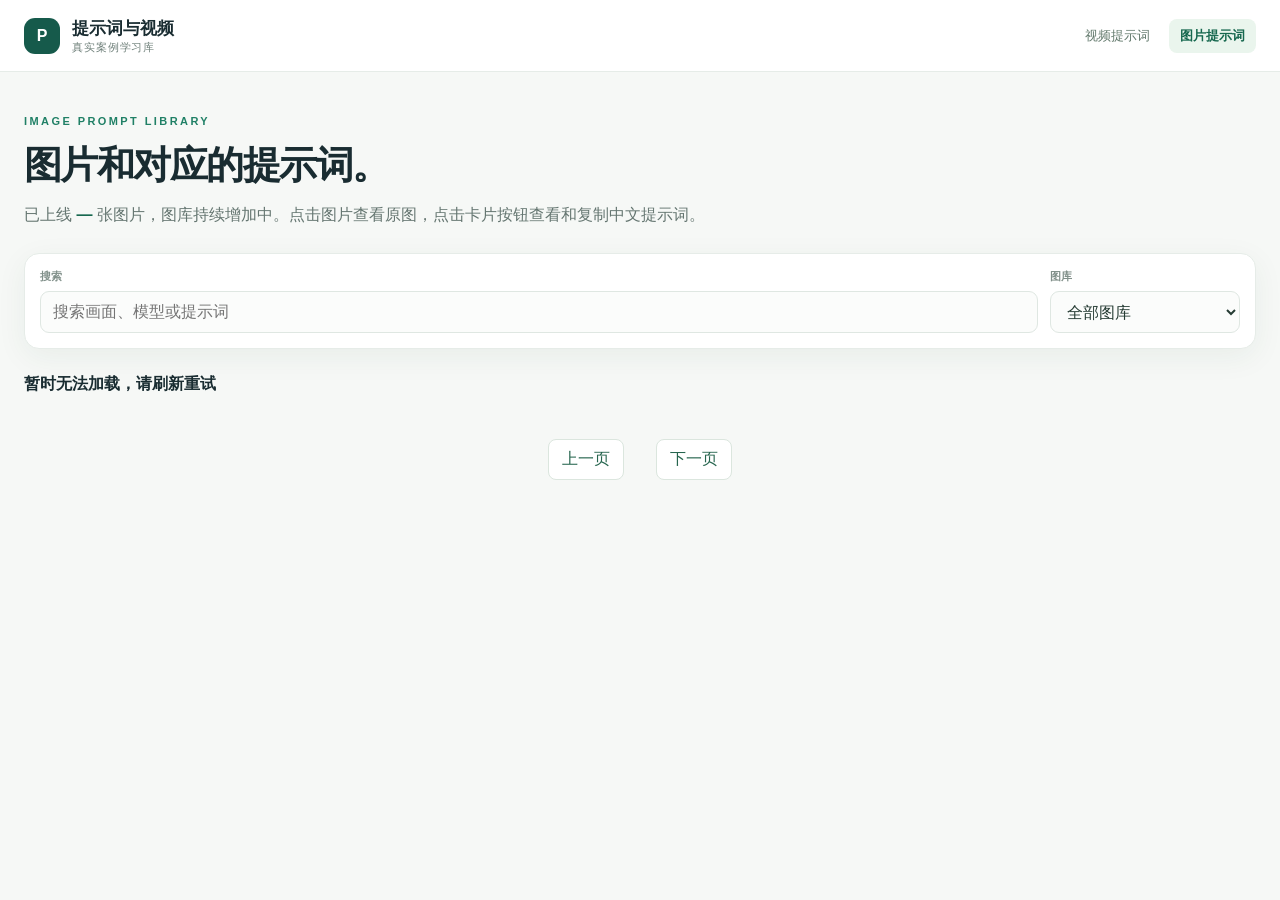
==== images.html @ 8c003d64 "Initial commit: prompt library website Go + SQLite 网站源码、图片与视频图库页面、R2 上传和发布脚本。媒体、索引数据库与凭证均未提交。" ====
<!doctype html>
<html lang="zh-CN">
<head>
<meta charset="utf-8"><meta name="viewport" content="width=device-width,initial-scale=1">
<title>图片提示词库 · 觉哥学习库</title>
<meta name="description" content="浏览生成图片与对应中文提示词。">
<link rel="stylesheet" href="/images.css?v=3"><script src="/images.js?v=2" defer></script>
</head>
<body>
<header><a class="brand" href="/"><span class="mark">P</span><span><strong>提示词与视频</strong><small>真实案例学习库</small></span></a><nav><a href="/">视频提示词</a><a class="active" href="/images.html?v=2">图片提示词</a></nav></header>
<main>
<section class="intro"><p class="eyebrow">IMAGE PROMPT LIBRARY</p><h1>图片和对应的提示词。</h1><p>已上线 <strong id="allCount">—</strong> 张图片，图库持续增加中。点击图片查看原图，点击卡片按钮查看和复制中文提示词。</p></section>
<section class="toolbar" aria-label="筛选图片"><label><span>搜索</span><input id="search" type="search" placeholder="搜索画面、模型或提示词" autocomplete="off"></label><label><span>图库</span><select id="source"><option value="">全部图库</option><option value="diffusiondb">DiffusionDB</option><option value="qwen">Qwen Image Bench</option><option value="tdeh">GPT Image 2 案例</option></select></label></section>
<div class="resultline"><strong id="resultCount">正在加载…</strong><span id="translatedCount"></span></div>
<section id="grid" class="grid" aria-live="polite"></section>
<nav class="pagination" aria-label="翻页"><button id="prev" type="button">上一页</button><span id="pageText"></span><button id="next" type="button">下一页</button></nav>
</main>
<aside id="promptFloat" class="promptFloat" aria-label="图片提示词" hidden><div class="floatHead"><strong>图片提示词</strong><button id="closePrompt" type="button" aria-label="关闭">×</button></div><p id="promptText"></p><p id="promptStatus"></p><div class="floatActions"><button id="copyPrompt" type="button">复制完整提示词</button><button id="downloadPack" type="button">打包下载图片与提示词</button></div></aside>
</body></html>
---- images.css ----
:root{font-family:Inter,-apple-system,BlinkMacSystemFont,"PingFang SC","Microsoft YaHei",sans-serif;color:#192c31;background:#f6f8f6}*{box-sizing:border-box}body{margin:0}button,input,select{font:inherit}button{cursor:pointer}header{height:72px;background:#fff;border-bottom:1px solid #e6ece8;display:flex;align-items:center;justify-content:space-between;padding:0 max(24px,calc((100vw - 1320px)/2))}.brand{display:flex;align-items:center;gap:12px;color:inherit;text-decoration:none}.brand strong{font-size:17px;display:block}.brand small{display:block;font-size:11px;color:#70817b;letter-spacing:.08em}.mark{display:grid;place-items:center;width:36px;height:36px;border-radius:11px;background:#165a4b;color:#fff;font-weight:800}header nav{display:flex;gap:8px}header nav a{padding:8px 11px;border-radius:8px;color:#62796c;text-decoration:none;font-size:13px}header nav a.active{background:#eaf5ed;color:#17684f;font-weight:700}main{max-width:1320px;margin:auto;padding:0 24px 48px}.intro{padding:43px 0 25px}.eyebrow{font-size:11px;font-weight:800;letter-spacing:.22em;color:#208066;margin:0 0 13px}.intro h1{font-size:clamp(27px,3vw,42px);letter-spacing:-.04em;margin:0 0 10px}.intro p:last-child{color:#657671;line-height:1.7;margin:0}.intro strong{color:#17684f}.toolbar{display:flex;gap:12px;background:#fff;border:1px solid #e6ece8;border-radius:15px;padding:15px;box-shadow:0 8px 30px #1c4b3010}.toolbar label{display:flex;flex-direction:column;gap:7px}.toolbar label:first-child{flex:1}.toolbar label span{font-size:11px;font-weight:700;color:#81908a}.toolbar input,.toolbar select{height:42px;border:1px solid #dfe7e2;border-radius:9px;padding:0 12px;background:#fbfcfb;outline:none;color:#263c34}.toolbar select{min-width:190px}.resultline{display:flex;justify-content:space-between;align-items:center;gap:12px;margin:25px 0 16px}.resultline strong{font-size:16px}.resultline span{font-size:12px;color:#789084}.grid{display:grid;grid-template-columns:repeat(4,minmax(0,1fr));gap:16px}.card{border:1px solid #e3eae5;background:#fff;border-radius:14px;overflow:hidden;display:flex;flex-direction:column}.imageButton{display:block;width:100%;height:232px;flex:0 0 232px;padding:0;border:0;background:#eaf2ec;overflow:hidden}.imageButton img{display:block;width:100%;height:100%;object-fit:contain}.cardBody{display:flex;flex:1;flex-direction:column;padding:14px}.meta{color:#81918a;font-size:12px;margin:0 0 13px}.promptAction{width:100%;margin-top:auto;padding:10px;border:1px solid #cfe3d7;border-radius:8px;background:#edf7f0;color:#17634f;font-size:12px;font-weight:700}.promptAction:hover{background:#dff0e5}.pagination{display:flex;align-items:center;justify-content:center;gap:16px;margin-top:28px}.pagination button{background:#fff;border:1px solid #dbe6de;border-radius:8px;color:#26654e;padding:9px 13px}.pagination button:disabled{opacity:.4}.pagination span{color:#66766f;font-size:13px}.promptFloat[hidden]{display:none}.promptFloat{position:fixed;z-index:30;max-height:calc(100vh - 24px);overflow:auto;padding:17px;background:#fff;border:1px solid #cbded2;border-radius:14px;box-shadow:0 18px 45px #082b2060}.floatHead{display:flex;justify-content:space-between;align-items:center}.floatHead strong{font-size:14px}.floatHead button{width:27px;height:27px;border:0;border-radius:50%;background:#eef3ef;color:#43574b;font-size:20px;line-height:1}#promptText{font-size:13px;line-height:1.8;white-space:pre-wrap;overflow-wrap:anywhere}#promptStatus{font-size:11px;color:#8b785d}.floatActions{display:flex;gap:8px}.floatActions button{flex:1;border:0;border-radius:8px;background:#17684f;color:#fff;padding:10px;font-size:12px;font-weight:700}.floatActions button:last-child{background:#e9f4ed;color:#17684f}.floatActions button:disabled{opacity:.5;cursor:default}@media(max-width:1000px){.grid{grid-template-columns:repeat(3,1fr)}}@media(max-width:720px){header{padding:0 14px}.grid{grid-template-columns:repeat(2,1fr)}.toolbar{flex-direction:column}.toolbar select{width:100%}}@media(max-width:460px){main{padding:0 12px 40px}.grid{gap:10px}.imageButton{height:175px;flex-basis:175px}.cardBody{padding:10px}.floatActions{flex-direction:column}}
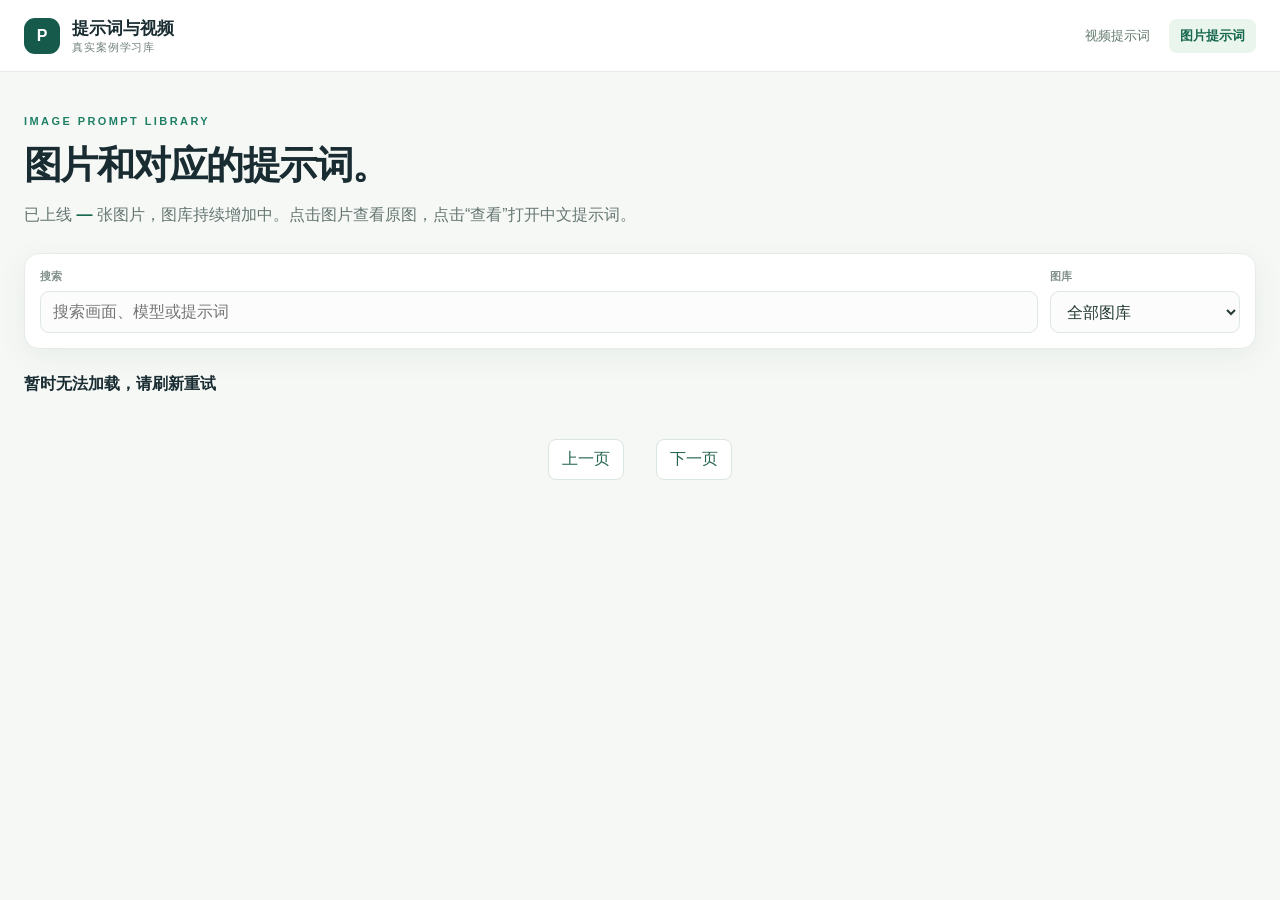
==== commit 45e091b6: "Refine prompt preview and asset copy actions Use 查看 on cards. Keep 复制提示词 inside the floating panel a" ====
--- a/images.html
+++ b/images.html
@@ -4,16 +4,16 @@
 <meta charset="utf-8"><meta name="viewport" content="width=device-width,initial-scale=1">
 <title>图片提示词库 · 觉哥学习库</title>
 <meta name="description" content="浏览生成图片与对应中文提示词。">
-<link rel="stylesheet" href="/images.css?v=3"><script src="/images.js?v=2" defer></script>
+<link rel="stylesheet" href="/images.css?v=4"><script src="/images.js?v=3" defer></script>
 </head>
 <body>
 <header><a class="brand" href="/"><span class="mark">P</span><span><strong>提示词与视频</strong><small>真实案例学习库</small></span></a><nav><a href="/">视频提示词</a><a class="active" href="/images.html?v=2">图片提示词</a></nav></header>
 <main>
-<section class="intro"><p class="eyebrow">IMAGE PROMPT LIBRARY</p><h1>图片和对应的提示词。</h1><p>已上线 <strong id="allCount">—</strong> 张图片，图库持续增加中。点击图片查看原图，点击卡片按钮查看和复制中文提示词。</p></section>
+<section class="intro"><p class="eyebrow">IMAGE PROMPT LIBRARY</p><h1>图片和对应的提示词。</h1><p>已上线 <strong id="allCount">—</strong> 张图片，图库持续增加中。点击图片查看原图，点击“查看”打开中文提示词。</p></section>
 <section class="toolbar" aria-label="筛选图片"><label><span>搜索</span><input id="search" type="search" placeholder="搜索画面、模型或提示词" autocomplete="off"></label><label><span>图库</span><select id="source"><option value="">全部图库</option><option value="diffusiondb">DiffusionDB</option><option value="qwen">Qwen Image Bench</option><option value="tdeh">GPT Image 2 案例</option></select></label></section>
 <div class="resultline"><strong id="resultCount">正在加载…</strong><span id="translatedCount"></span></div>
 <section id="grid" class="grid" aria-live="polite"></section>
 <nav class="pagination" aria-label="翻页"><button id="prev" type="button">上一页</button><span id="pageText"></span><button id="next" type="button">下一页</button></nav>
 </main>
-<aside id="promptFloat" class="promptFloat" aria-label="图片提示词" hidden><div class="floatHead"><strong>图片提示词</strong><button id="closePrompt" type="button" aria-label="关闭">×</button></div><p id="promptText"></p><p id="promptStatus"></p><div class="floatActions"><button id="copyPrompt" type="button">复制完整提示词</button><button id="downloadPack" type="button">打包下载图片与提示词</button></div></aside>
+<aside id="promptFloat" class="promptFloat" aria-label="图片提示词" hidden><div class="floatHead"><strong>图片提示词</strong><button id="closePrompt" type="button" aria-label="关闭">×</button></div><p id="promptText"></p><p id="promptStatus"></p><div class="floatActions"><button id="copyPrompt" type="button">复制提示词</button><button id="copyAssets" type="button" title="复制提示词和原图链接；原文件请打包下载" hidden>复制全部资产</button><button id="downloadPack" type="button">打包下载图片与提示词</button></div></aside>
 </body></html>
--- a/images.css
+++ b/images.css
@@ -1 +1 @@
-:root{font-family:Inter,-apple-system,BlinkMacSystemFont,"PingFang SC","Microsoft YaHei",sans-serif;color:#192c31;background:#f6f8f6}*{box-sizing:border-box}body{margin:0}button,input,select{font:inherit}button{cursor:pointer}header{height:72px;background:#fff;border-bottom:1px solid #e6ece8;display:flex;align-items:center;justify-content:space-between;padding:0 max(24px,calc((100vw - 1320px)/2))}.brand{display:flex;align-items:center;gap:12px;color:inherit;text-decoration:none}.brand strong{font-size:17px;display:block}.brand small{display:block;font-size:11px;color:#70817b;letter-spacing:.08em}.mark{display:grid;place-items:center;width:36px;height:36px;border-radius:11px;background:#165a4b;color:#fff;font-weight:800}header nav{display:flex;gap:8px}header nav a{padding:8px 11px;border-radius:8px;color:#62796c;text-decoration:none;font-size:13px}header nav a.active{background:#eaf5ed;color:#17684f;font-weight:700}main{max-width:1320px;margin:auto;padding:0 24px 48px}.intro{padding:43px 0 25px}.eyebrow{font-size:11px;font-weight:800;letter-spacing:.22em;color:#208066;margin:0 0 13px}.intro h1{font-size:clamp(27px,3vw,42px);letter-spacing:-.04em;margin:0 0 10px}.intro p:last-child{color:#657671;line-height:1.7;margin:0}.intro strong{color:#17684f}.toolbar{display:flex;gap:12px;background:#fff;border:1px solid #e6ece8;border-radius:15px;padding:15px;box-shadow:0 8px 30px #1c4b3010}.toolbar label{display:flex;flex-direction:column;gap:7px}.toolbar label:first-child{flex:1}.toolbar label span{font-size:11px;font-weight:700;color:#81908a}.toolbar input,.toolbar select{height:42px;border:1px solid #dfe7e2;border-radius:9px;padding:0 12px;background:#fbfcfb;outline:none;color:#263c34}.toolbar select{min-width:190px}.resultline{display:flex;justify-content:space-between;align-items:center;gap:12px;margin:25px 0 16px}.resultline strong{font-size:16px}.resultline span{font-size:12px;color:#789084}.grid{display:grid;grid-template-columns:repeat(4,minmax(0,1fr));gap:16px}.card{border:1px solid #e3eae5;background:#fff;border-radius:14px;overflow:hidden;display:flex;flex-direction:column}.imageButton{display:block;width:100%;height:232px;flex:0 0 232px;padding:0;border:0;background:#eaf2ec;overflow:hidden}.imageButton img{display:block;width:100%;height:100%;object-fit:contain}.cardBody{display:flex;flex:1;flex-direction:column;padding:14px}.meta{color:#81918a;font-size:12px;margin:0 0 13px}.promptAction{width:100%;margin-top:auto;padding:10px;border:1px solid #cfe3d7;border-radius:8px;background:#edf7f0;color:#17634f;font-size:12px;font-weight:700}.promptAction:hover{background:#dff0e5}.pagination{display:flex;align-items:center;justify-content:center;gap:16px;margin-top:28px}.pagination button{background:#fff;border:1px solid #dbe6de;border-radius:8px;color:#26654e;padding:9px 13px}.pagination button:disabled{opacity:.4}.pagination span{color:#66766f;font-size:13px}.promptFloat[hidden]{display:none}.promptFloat{position:fixed;z-index:30;max-height:calc(100vh - 24px);overflow:auto;padding:17px;background:#fff;border:1px solid #cbded2;border-radius:14px;box-shadow:0 18px 45px #082b2060}.floatHead{display:flex;justify-content:space-between;align-items:center}.floatHead strong{font-size:14px}.floatHead button{width:27px;height:27px;border:0;border-radius:50%;background:#eef3ef;color:#43574b;font-size:20px;line-height:1}#promptText{font-size:13px;line-height:1.8;white-space:pre-wrap;overflow-wrap:anywhere}#promptStatus{font-size:11px;color:#8b785d}.floatActions{display:flex;gap:8px}.floatActions button{flex:1;border:0;border-radius:8px;background:#17684f;color:#fff;padding:10px;font-size:12px;font-weight:700}.floatActions button:last-child{background:#e9f4ed;color:#17684f}.floatActions button:disabled{opacity:.5;cursor:default}@media(max-width:1000px){.grid{grid-template-columns:repeat(3,1fr)}}@media(max-width:720px){header{padding:0 14px}.grid{grid-template-columns:repeat(2,1fr)}.toolbar{flex-direction:column}.toolbar select{width:100%}}@media(max-width:460px){main{padding:0 12px 40px}.grid{gap:10px}.imageButton{height:175px;flex-basis:175px}.cardBody{padding:10px}.floatActions{flex-direction:column}}
+:root{font-family:Inter,-apple-system,BlinkMacSystemFont,"PingFang SC","Microsoft YaHei",sans-serif;color:#192c31;background:#f6f8f6}*{box-sizing:border-box}body{margin:0}button,input,select{font:inherit}button{cursor:pointer}header{height:72px;background:#fff;border-bottom:1px solid #e6ece8;display:flex;align-items:center;justify-content:space-between;padding:0 max(24px,calc((100vw - 1320px)/2))}.brand{display:flex;align-items:center;gap:12px;color:inherit;text-decoration:none}.brand strong{font-size:17px;display:block}.brand small{display:block;font-size:11px;color:#70817b;letter-spacing:.08em}.mark{display:grid;place-items:center;width:36px;height:36px;border-radius:11px;background:#165a4b;color:#fff;font-weight:800}header nav{display:flex;gap:8px}header nav a{padding:8px 11px;border-radius:8px;color:#62796c;text-decoration:none;font-size:13px}header nav a.active{background:#eaf5ed;color:#17684f;font-weight:700}main{max-width:1320px;margin:auto;padding:0 24px 48px}.intro{padding:43px 0 25px}.eyebrow{font-size:11px;font-weight:800;letter-spacing:.22em;color:#208066;margin:0 0 13px}.intro h1{font-size:clamp(27px,3vw,42px);letter-spacing:-.04em;margin:0 0 10px}.intro p:last-child{color:#657671;line-height:1.7;margin:0}.intro strong{color:#17684f}.toolbar{display:flex;gap:12px;background:#fff;border:1px solid #e6ece8;border-radius:15px;padding:15px;box-shadow:0 8px 30px #1c4b3010}.toolbar label{display:flex;flex-direction:column;gap:7px}.toolbar label:first-child{flex:1}.toolbar label span{font-size:11px;font-weight:700;color:#81908a}.toolbar input,.toolbar select{height:42px;border:1px solid #dfe7e2;border-radius:9px;padding:0 12px;background:#fbfcfb;outline:none;color:#263c34}.toolbar select{min-width:190px}.resultline{display:flex;justify-content:space-between;align-items:center;gap:12px;margin:25px 0 16px}.resultline strong{font-size:16px}.resultline span{font-size:12px;color:#789084}.grid{display:grid;grid-template-columns:repeat(4,minmax(0,1fr));gap:16px}.card{border:1px solid #e3eae5;background:#fff;border-radius:14px;overflow:hidden;display:flex;flex-direction:column}.imageButton{display:block;width:100%;height:232px;flex:0 0 232px;padding:0;border:0;background:#eaf2ec;overflow:hidden}.imageButton img{display:block;width:100%;height:100%;object-fit:contain}.cardBody{display:flex;flex:1;flex-direction:column;padding:14px}.meta{color:#81918a;font-size:12px;margin:0 0 13px}.promptAction{width:100%;margin-top:auto;padding:10px;border:1px solid #cfe3d7;border-radius:8px;background:#edf7f0;color:#17634f;font-size:12px;font-weight:700}.promptAction:hover{background:#dff0e5}.pagination{display:flex;align-items:center;justify-content:center;gap:16px;margin-top:28px}.pagination button{background:#fff;border:1px solid #dbe6de;border-radius:8px;color:#26654e;padding:9px 13px}.pagination button:disabled{opacity:.4}.pagination span{color:#66766f;font-size:13px}.promptFloat[hidden]{display:none}.promptFloat{position:fixed;z-index:30;max-height:calc(100vh - 24px);overflow:auto;padding:17px;background:#fff;border:1px solid #cbded2;border-radius:14px;box-shadow:0 18px 45px #082b2060}.floatHead{display:flex;justify-content:space-between;align-items:center}.floatHead strong{font-size:14px}.floatHead button{width:27px;height:27px;border:0;border-radius:50%;background:#eef3ef;color:#43574b;font-size:20px;line-height:1}#promptText{font-size:13px;line-height:1.8;white-space:pre-wrap;overflow-wrap:anywhere}#promptStatus{font-size:11px;color:#8b785d}.floatActions{display:flex;gap:8px;flex-wrap:wrap}.floatActions button{flex:1 1 120px;border:0;border-radius:8px;background:#17684f;color:#fff;padding:10px;font-size:12px;font-weight:700}.floatActions button:not(:first-child){background:#e9f4ed;color:#17684f}.floatActions button[hidden]{display:none}.floatActions button:disabled{opacity:.5;cursor:default}@media(max-width:1000px){.grid{grid-template-columns:repeat(3,1fr)}}@media(max-width:720px){header{padding:0 14px}.grid{grid-template-columns:repeat(2,1fr)}.toolbar{flex-direction:column}.toolbar select{width:100%}}@media(max-width:460px){main{padding:0 12px 40px}.grid{gap:10px}.imageButton{height:175px;flex-basis:175px}.cardBody{padding:10px}.floatActions{flex-direction:column}}
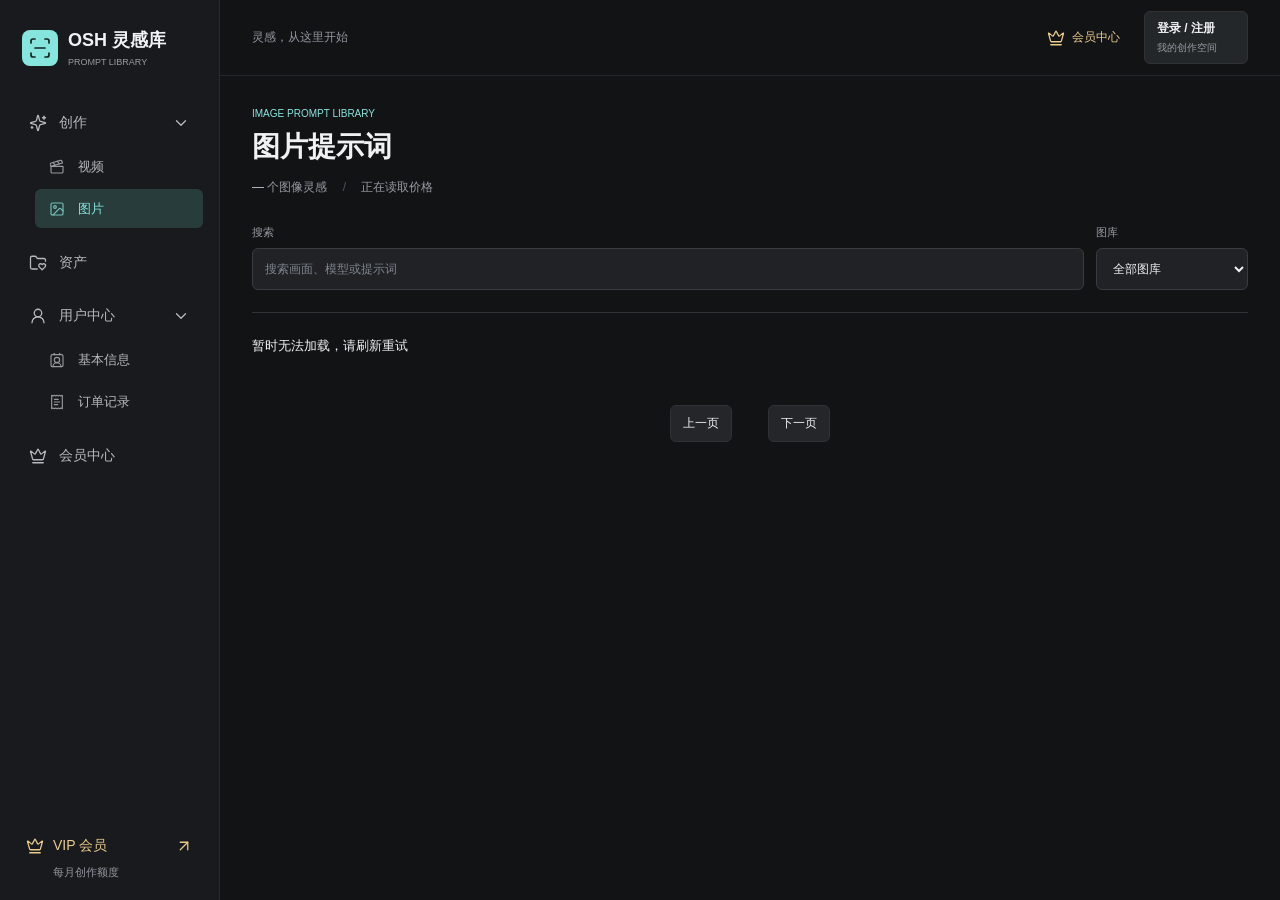
==== commit 13bb8354: "Add accounts, memberships and credit-based prompt access Implement email verification, account manag" ====
--- a/images.html
+++ b/images.html
@@ -2,18 +2,18 @@
 <html lang="zh-CN">
 <head>
 <meta charset="utf-8"><meta name="viewport" content="width=device-width,initial-scale=1">
-<title>图片提示词库 · 觉哥学习库</title>
+<title>图片提示词 · OSH 灵感库</title>
 <meta name="description" content="浏览生成图片与对应中文提示词。">
-<link rel="stylesheet" href="/images.css?v=4"><script src="/images.js?v=3" defer></script>
+<link rel="stylesheet" href="/site.css?v=3"><script src="/web-vendor/lucide.min.js" defer></script><script src="/shell.js?v=1" defer></script><script src="/account.js?v=9" defer></script><script src="/images.js?v=7" defer></script>
 </head>
 <body>
-<header><a class="brand" href="/"><span class="mark">P</span><span><strong>提示词与视频</strong><small>真实案例学习库</small></span></a><nav><a href="/">视频提示词</a><a class="active" href="/images.html?v=2">图片提示词</a></nav></header>
+<header></header>
 <main>
-<section class="intro"><p class="eyebrow">IMAGE PROMPT LIBRARY</p><h1>图片和对应的提示词。</h1><p>已上线 <strong id="allCount">—</strong> 张图片，图库持续增加中。点击图片查看原图，点击“查看”打开中文提示词。</p></section>
+<section class="intro"><p class="eyebrow">IMAGE PROMPT LIBRARY</p><h1>图片提示词</h1><p><strong id="allCount">—</strong> 个图像灵感 <span class="separator">/</span> <span id="catalogPrice">正在读取价格</span></p></section>
 <section class="toolbar" aria-label="筛选图片"><label><span>搜索</span><input id="search" type="search" placeholder="搜索画面、模型或提示词" autocomplete="off"></label><label><span>图库</span><select id="source"><option value="">全部图库</option><option value="diffusiondb">DiffusionDB</option><option value="qwen">Qwen Image Bench</option><option value="tdeh">GPT Image 2 案例</option></select></label></section>
 <div class="resultline"><strong id="resultCount">正在加载…</strong><span id="translatedCount"></span></div>
 <section id="grid" class="grid" aria-live="polite"></section>
 <nav class="pagination" aria-label="翻页"><button id="prev" type="button">上一页</button><span id="pageText"></span><button id="next" type="button">下一页</button></nav>
 </main>
-<aside id="promptFloat" class="promptFloat" aria-label="图片提示词" hidden><div class="floatHead"><strong>图片提示词</strong><button id="closePrompt" type="button" aria-label="关闭">×</button></div><p id="promptText"></p><p id="promptStatus"></p><div class="floatActions"><button id="copyPrompt" type="button">复制提示词</button><button id="copyAssets" type="button" title="复制提示词和原图链接；原文件请打包下载" hidden>复制全部资产</button><button id="downloadPack" type="button">打包下载图片与提示词</button></div></aside>
+<aside id="promptFloat" class="promptFloat" aria-label="图片提示词" hidden><div class="floatHead"><strong>图片提示词</strong><button id="closePrompt" type="button" aria-label="关闭">×</button></div><p id="promptText"></p><p id="promptStatus"></p><div class="floatActions"><button id="copyPrompt" type="button">复制提示词</button><button id="downloadPack" type="button" hidden>下载全部资产</button></div></aside>
 </body></html>
--- a/site.css
+++ b/site.css
@@ -0,0 +1,286 @@
+:root {
+  color-scheme: dark;
+  --bg: #121315; --surface: #1b1d20; --raised: #24262a; --line: #303236;
+  --text: #f1f2f4; --muted: #979ba3; --accent: #86e5dd; --gold: #e9cb8c;
+  font-family: Inter, -apple-system, BlinkMacSystemFont, "PingFang SC", "Microsoft YaHei", sans-serif;
+  color: var(--text); background: var(--bg); font-size: 14px;
+}
+* { box-sizing: border-box; letter-spacing: 0; }
+body { margin: 0; }
+[hidden] { display: none !important; }
+button, input, select { font: inherit; }
+button, a, summary { -webkit-tap-highlight-color: transparent; }
+button, .button { cursor: pointer; border: 1px solid var(--line); border-radius: 6px; background: var(--raised); color: var(--text); padding: 10px 16px; transition: background .16s, border-color .16s; }
+button:hover:not(:disabled), .button:hover { background: #303337; border-color: #55595f; }
+button:disabled { opacity: .45; cursor: not-allowed; }
+a { color: inherit; text-decoration: none; }
+button:focus-visible, a:focus-visible, summary:focus-visible { outline: 2px solid var(--accent); outline-offset: 3px; }
+input, select { height: 42px; padding: 0 12px; border: 1px solid #383b40; border-radius: 6px; background: #202226; color: var(--text); min-width: 0; max-width: 100%; }
+input:focus, select:focus { outline: 2px solid #86e5dd55; border-color: var(--accent); }
+input::placeholder { color: #7f858e; }
+input[type=range] { padding: 0; accent-color: var(--accent); border: 0; }
+svg.lucide { width: 18px; height: 18px; flex: 0 0 18px; stroke-width: 1.7; }
+.sidebar { position: fixed; inset: 0 auto 0 0; width: 220px; background: #191a1d; border-right: 1px solid #282a2e; z-index: 50; display: flex; flex-direction: column; padding: 28px 16px 20px; overflow-y: auto; }
+.brand { display: flex; align-items: center; gap: 10px; padding: 0 6px 34px; }
+.brandMark { width: 36px; height: 36px; border-radius: 8px; background: var(--accent); color: #142422; display: grid; place-items: center; }
+.brandMark svg { width: 24px; height: 24px; }
+.brand strong { display: block; font-size: 18px; }
+.brand small { display: block; font-size: 9px; margin-top: 5px; color: var(--muted); }
+.sidebar nav { display: flex; flex-direction: column; gap: 9px; }
+.navLink, .navGroup summary { display: flex; align-items: center; gap: 12px; min-height: 44px; padding: 11px 13px; border-radius: 6px; color: #b6b9c0; font-weight: 500; }
+.navGroup summary { list-style: none; cursor: pointer; }
+.navGroup summary::-webkit-details-marker { display: none; }
+.navGroup summary svg:last-child { margin-left: auto; width: 14px; transition: transform .18s; }
+.navGroup:not([open]) summary svg:last-child { transform: rotate(-90deg); }
+.navChildren { display: flex; flex-direction: column; padding: 2px 0 4px 19px; gap: 3px; }
+.navChildren .navLink { font-size: 13px; min-height: 39px; padding: 9px 13px; }
+.navChildren svg { width: 16px; height: 16px; opacity: .8; }
+.navLink:hover, .navGroup summary:hover { background: #232529; color: #fff; }
+.navLink.active { background: #273c3b; color: var(--accent); }
+.sidebarFooter { margin-top: auto; padding: 34px 10px 0; }
+.sidebarFooter a { display: flex; gap: 9px; color: var(--gold); align-items: center; }
+.sidebarFooter a svg:last-child { margin-left: auto; }
+.sidebarFooter small { color: #93969f; display: block; margin: 10px 0 0 27px; font-size: 11px; }
+.topbar { margin-left: 220px; height: 76px; padding: 0 32px; display: flex; justify-content: space-between; align-items: center; gap: 20px; border-bottom: 1px solid #242629; }
+.topbarLeft { display: flex; align-items: center; gap: 12px; color: #9297a0; font-size: 12px; }
+.topbarRight { display: flex; align-items: center; gap: 24px; min-width: 0; }
+.memberLink { display: flex; align-items: center; gap: 7px; color: var(--gold); font-size: 12px; white-space: nowrap; }
+.accountButton { display: flex; flex-direction: column; align-items: flex-start; min-width: 104px; max-width: 200px; padding: 8px 12px; background: #24272a; }
+.accountButton strong { font-size: 12px; max-width: 100%; overflow: hidden; text-overflow: ellipsis; white-space: nowrap; }
+.accountButton span { font-size: 10px; margin-top: 4px; color: var(--muted); }
+.menuToggle, .navBackdrop { display: none; }
+.iconButton { width: 36px; height: 36px; padding: 0; place-items: center; }
+main { margin-left: 220px; padding: 0 32px 48px; max-width: 2200px; }
+.intro, .pageHeading { padding: 32px 0 26px; }
+.eyebrow { font-size: 10px; margin: 0 0 10px; font-weight: 500; color: var(--accent); }
+h1 { font-size: 28px; line-height: 1.3; margin: 0 0 12px; font-weight: 600; }
+.intro p:last-child { margin: 0; color: var(--muted); font-size: 12px; line-height: 1.8; }
+.intro b, .intro strong { color: #c4c8ce; font-weight: 500; }
+.separator { color: #50545d; margin: 0 12px; }
+.toolbar { display: flex; align-items: end; gap: 12px; padding-bottom: 22px; border-bottom: 1px solid var(--line); }
+.toolbar label { display: flex; flex-direction: column; gap: 8px; min-width: 130px; }
+.toolbar label:first-child { flex: 1; }
+.toolbar label span { font-size: 11px; color: var(--muted); }
+.toolbar input, .toolbar select { width: 100%; font-size: 12px; }
+.assetFilters { display: flex; gap: 8px; margin: 20px 0 0; flex-wrap: wrap; }
+.assetFilters button { padding: 8px 13px; font-size: 12px; background: transparent; border-color: transparent; color: #a4a9b1; }
+.assetFilters button.selected { color: var(--text); background: var(--raised); }
+.assetFilters b { font-size: 10px; margin-left: 4px; font-weight: 500; color: var(--muted); }
+.resultline { display: flex; align-items: center; justify-content: space-between; gap: 16px; margin: 24px 0 18px; }
+.resultline strong { font-size: 13px; font-weight: 500; }
+.resultline span { color: var(--muted); font-size: 11px; }
+.resultline button { background: none; border: 0; color: var(--muted); padding: 4px; font-size: 12px; }
+.grid { display: grid; grid-template-columns: repeat(4, minmax(0, 1fr)); gap: 20px 16px; }
+.card { display: flex; flex-direction: column; min-width: 0; background: var(--surface); border: 1px solid #2a2c30; border-radius: 8px; overflow: hidden; transition: border-color .18s, transform .18s; animation: appear .28s ease both; }
+.card:hover { transform: translateY(-2px); border-color: #50565a; }
+.thumb { aspect-ratio: 16/10; background: #232528; display: grid; place-items: center; position: relative; overflow: hidden; }
+.thumbButton { position: relative; width: 100%; height: 100%; padding: 0; border: 0; border-radius: 0; background: none; display: grid; place-items: center; overflow: hidden; }
+.thumb img, .thumb video { width: 100%; height: 100%; object-fit: contain; }
+.thumbButton img { object-fit: cover; transition: transform .3s; }
+.thumbButton:hover img { transform: scale(1.025); }
+.playMark { position: absolute; left: 50%; top: 50%; transform: translate(-50%,-50%); display: grid; place-items: center; width: 38px; height: 38px; background: #14151999; border-radius: 50%; }
+.time { position: absolute; bottom: 9px; right: 9px; background: #141519c9; padding: 4px 6px; border-radius: 4px; font-size: 10px; }
+.cardBody { display: flex; flex: 1; flex-direction: column; padding: 14px; min-width: 0; }
+.cardBody h2 { font-size: 13px; font-weight: 500; line-height: 1.7; margin: 0 0 8px; min-height: 44px; display: -webkit-box; -webkit-line-clamp: 2; -webkit-box-orient: vertical; overflow: hidden; overflow-wrap: anywhere; }
+.tags { display: flex; gap: 5px; flex-wrap: wrap; }
+.tags span { font-size: 10px; color: #aeb5c0; padding: 3px 6px; border-radius: 4px; background: #292d33; }
+.cardBody p, .meta { color: var(--muted); font-size: 11px; margin: 12px 0; overflow-wrap: anywhere; line-height: 1.6; }
+.promptAction { display: flex; align-items: center; justify-content: center; gap: 7px; width: 100%; margin-top: auto; padding: 9px 5px; border: 1px solid #3b4c4b; color: var(--accent); background: #253331; font-size: 12px; text-align: center; }
+.promptAction:hover { background: #304542 !important; border-color: #668b87 !important; }
+.promptAction svg { width: 14px; height: 14px; }
+.referencePreview { display: flex; align-items: center; gap: 9px; padding: 5px; margin-bottom: 12px; width: 100%; background: #22272a; font-size: 10px; text-align: left; }
+.referencePreview img { width: 34px; height: 34px; object-fit: cover; border-radius: 4px; }
+.imageButton { display: block; padding: 0; border: 0; border-radius: 0; width: 100%; aspect-ratio: 1; flex: none; overflow: hidden; background: #222427; }
+.imageButton img { width: 100%; height: 100%; object-fit: contain; display: block; }
+.pagination { display: flex; align-items: center; justify-content: center; gap: 18px; margin-top: 32px; }
+.pagination button { font-size: 12px; padding: 9px 12px; }
+.pagination span { color: var(--muted); font-size: 12px; }
+.empty { grid-column: 1/-1; text-align: center; padding: 64px 16px; color: var(--muted); }
+.empty svg { width: 36px; height: 36px; color: #7c8e92; margin-bottom: 14px; }
+.empty p { margin-bottom: 24px; }
+.promptFloat { position: fixed; z-index: 60; max-height: calc(100dvh - 24px); overflow: auto; background: #222428; padding: 20px; border: 1px solid #4a5055; border-radius: 8px; box-shadow: 0 20px 80px #0009; }
+.promptFloatHead, .floatHead { display: flex; align-items: center; justify-content: space-between; gap: 12px; }
+.promptFloatHead strong, .floatHead strong { font-size: 14px; }
+.promptFloatHead button, .floatHead button { width: 28px; height: 28px; padding: 0; font-size: 20px; }
+#promptText { font-size: 13px; line-height: 1.9; color: #d5d8de; white-space: pre-wrap; overflow-wrap: anywhere; }
+#promptStatus, .assetStatus { font-size: 11px; color: var(--muted); line-height: 1.8; }
+.promptActions, .floatActions { display: flex; flex-wrap: wrap; gap: 8px; }
+.promptActions button, .floatActions button { flex: 1 1 120px; font-size: 12px; }
+.promptImages strong { display: block; font-size: 12px; margin-bottom: 8px; }
+#promptImageList { display: flex; overflow-x: auto; gap: 8px; }
+#promptImageList img { width: 80px; height: 80px; object-fit: cover; border-radius: 4px; }
+dialog { color: var(--text); background: #202226; border: 1px solid #41464c; border-radius: 8px; box-shadow: 0 24px 90px #0009; max-height: calc(100dvh - 32px); }
+dialog::backdrop { background: #08090bbd; backdrop-filter: blur(5px); }
+.accountDialog { padding: 0; width: min(450px, calc(100% - 28px)); }
+.accountHead { display: flex; justify-content: space-between; align-items: center; padding: 22px 26px 10px; }
+.accountHead button { width: 28px; height: 28px; padding: 0; display: grid; place-items: center; }
+.accountBody { padding: 12px 26px 28px; }
+.accountMessage { font-size: 12px; line-height: 1.7; color: var(--muted); min-height: 0; margin: 0 0 16px; overflow-wrap: anywhere; }
+.accountMessage:empty { display: none; }
+.accountDialog .accountMessage { padding: 0 26px; margin-top: 8px; }
+.accountMessage.error { color: #ffadad; }
+.accountMessage.success { color: var(--accent); }
+.authTabs { display: flex; gap: 16px; margin-bottom: 24px; border-bottom: 1px solid var(--line); }
+.authTabs button { background: none; padding: 10px 0; border: 0; border-radius: 0; font-size: 13px; color: var(--muted); }
+.authTabs button.active { border-bottom: 2px solid var(--accent); color: var(--accent); }
+.accountForm { display: flex; flex-direction: column; gap: 16px; min-width: 0; }
+.accountForm h3 { margin: 0 0 5px; font-size: 16px; font-weight: 500; }
+.accountForm label { display: flex; flex-direction: column; gap: 8px; font-size: 12px; color: #b9bdc6; min-width: 0; }
+.accountForm button[type=submit] { margin-top: 6px; }
+.authGrid .accountForm button[type=submit], .resourceDialog button[value=unlock] { background: var(--accent); border-color: var(--accent); color: #122622; font-weight: 600; }
+.inlineFields { display: flex; align-items: flex-end; gap: 8px; }
+.inlineFields label { flex: 1; min-width: 0; }
+.inlineFields button { flex-shrink: 0; padding: 12px 10px; font-size: 11px; }
+.workspace { max-width: 1500px; }
+.pageHeading { padding-bottom: 22px; }
+.accountSummary { display: grid; grid-template-columns: minmax(0,1fr) minmax(0,1.6fr) minmax(0,1fr); border-bottom: 1px solid var(--line); padding: 12px 0 28px; gap: 24px; }
+.accountSummary div { border-right: 1px solid var(--line); padding-right: 16px; min-width: 0; }
+.accountSummary div:last-child { border: 0; }
+.accountSummary span { display: block; color: var(--muted); font-size: 12px; margin-bottom: 14px; }
+.accountSummary strong { font-size: 23px; font-weight: 500; overflow-wrap: anywhere; color: var(--accent); }
+.quotaSummary progress { appearance: none; display: block; width: 100%; height: 6px; margin: 14px 0 9px; border: 0; border-radius: 3px; overflow: hidden; background: #30343a; accent-color: var(--accent); }
+.quotaSummary progress::-webkit-progress-bar { background: #30343a; border-radius: 3px; }
+.quotaSummary progress::-webkit-progress-value { background: var(--accent); border-radius: 3px; }
+.quotaSummary progress::-moz-progress-bar { background: var(--accent); border-radius: 3px; }
+.quotaSummary small { display: block; min-height: 17px; color: var(--muted); font-size: 11px; line-height: 1.6; }
+.accountSection { padding: 26px 0; border-bottom: 1px solid var(--line); }
+.infoList { display: grid; grid-template-columns: 1fr 1fr; gap: 10px 40px; }
+.infoList p { display: flex; flex-direction: column; gap: 10px; margin: 6px 0; font-size: 13px; min-width: 0; }
+.infoList b { color: var(--muted); font-weight: 400; font-size: 11px; }
+.infoList span { overflow-wrap: anywhere; }
+.formGrid { display: grid; grid-template-columns: repeat(3,minmax(0,1fr)); gap: 32px; padding: 32px 0; border-bottom: 1px solid var(--line); }
+.dangerForm button { color: #ffa5aa; }
+.logoutButton { margin-top: 24px; }
+.sectionTitle { display: flex; justify-content: space-between; align-items: baseline; gap: 12px; margin-bottom: 18px; flex-wrap: wrap; }
+.sectionTitle h3 { margin: 0; font-size: 16px; font-weight: 500; }
+.sectionTitle span { color: var(--muted); font-size: 12px; }
+.memberPlans { display: grid; grid-template-columns: repeat(3,minmax(0,1fr)); gap: 20px; margin: 10px 0 24px; }
+.memberPlan { display: flex; flex-direction: column; gap: 20px; border: 1px solid #4f493b; border-radius: 8px; padding: 28px 24px; background: var(--surface); }
+.memberPlan strong { font-size: 18px; color: var(--gold); font-weight: 500; }
+.memberPlan b { font-size: 32px; font-weight: 500; }
+.memberPlan span { font-size: 14px; color: #c1c6ce; }
+.memberPlan button { margin-top: 10px; }
+.explain h3 { font-size: 16px; font-weight: 500; margin: 0 0 20px; }
+.explain p { color: #a6acb6; font-size: 13px; line-height: 1.9; }
+.orderRow { display: grid; grid-template-columns: minmax(0,1fr) 140px 180px; gap: 16px; padding: 20px 0; border-bottom: 1px solid #2a2e33; align-items: center; font-size: 13px; }
+.orderRow > * { overflow-wrap: anywhere; }
+.orderRow b { color: var(--accent); font-weight: 500; }
+.orderRow small { color: var(--muted); }
+.grantForm { display: flex; align-items: center; flex-wrap: wrap; gap: 10px; }
+.grantForm input { flex: 1; min-width: 140px; }
+.grantForm button { flex-shrink: 0; }
+.adminUsers { margin-top: 20px; }
+.adminUser { display: grid; grid-template-columns: 140px minmax(0,1fr) auto; align-items: center; gap: 12px; padding: 16px 0; border-bottom: 1px solid var(--line); }
+.adminUser > * { min-width: 0; overflow-wrap: anywhere; }
+.adminUser strong { font-size: 13px; font-weight: 500; }
+.adminUser span { font-size: 12px; color: var(--muted); }
+.adminUser button { padding: 6px 9px; font-size: 11px; margin-left: 6px; }
+.adminDetail { padding-top: 20px; font-size: 13px; line-height: 1.8; overflow-wrap: anywhere; }
+.adminDetail:empty { display: none; }
+.adminDetail span { display: block; color: var(--muted); }
+.pricingForm { display: flex; gap: 18px; align-items: end; flex-wrap: wrap; }
+.pricingForm label { display: flex; flex-direction: column; gap: 8px; font-size: 12px; color: var(--muted); }
+.pricingForm input[type=number] { width: 130px; }
+.pricingForm input[type=range] { width: 220px; }
+.pricingPreview { display: flex; gap: 28px; margin-top: 18px; font-size: 13px; color: var(--muted); flex-wrap: wrap; }
+.pricingPreview strong { color: var(--accent); font-weight: 500; margin-left: 6px; }
+.usageRecords { padding-top: 28px; }
+.usageHeading { margin-bottom: 0; }
+.usageHeading h2 { font-size: 18px; font-weight: 500; margin: 0; }
+.usageRefresh { display: grid; background: transparent; }
+.usageStatus { font-size: 12px; color: var(--muted); margin: 12px 0; line-height: 1.8; }
+.usageStatus:empty { display: none; }
+.usageStatus.error { color: #ffadad; }
+.usageSection { padding: 24px 0; border-bottom: 1px solid var(--line); min-width: 0; }
+.usageSection .sectionTitle h3 { font-size: 14px; }
+.usageSection .sectionTitle span { font-size: 11px; }
+.usageDistribution { display: grid; grid-template-columns: 210px minmax(0,1fr); align-items: center; gap: 32px; }
+.donutWrap { position: relative; width: 200px; height: 200px; margin-inline: auto; }
+.donutCenter { position: absolute; inset: 0; display: flex; flex-direction: column; align-items: center; justify-content: center; pointer-events: none; gap: 6px; }
+.donutCenter strong { font-size: 25px; font-weight: 500; max-width: 120px; overflow-wrap: anywhere; text-align: center; }
+.donutCenter span { color: var(--muted); font-size: 11px; }
+.usageTableWrap { min-width: 0; }
+.usageTable { width: 100%; border-collapse: collapse; font-size: 12px; font-variant-numeric: tabular-nums; }
+.usageTable th, .usageTable td { padding: 17px 8px; border-bottom: 1px solid #2a2e33; text-align: right; font-weight: 400; }
+.usageTable thead th { color: var(--muted); font-size: 11px; }
+.usageTable th:first-child { text-align: left; padding-left: 0; }
+.usageTable td:last-child { color: var(--accent); padding-right: 0; }
+.usageType { display: inline-flex; align-items: center; gap: 8px; }
+.usageSwatch { display: inline-block; width: 8px; height: 8px; flex: 0 0 8px; border-radius: 2px; }
+.usageSwatch.video { background: #86e5dd; }
+.usageSwatch.image { background: #e9bb77; }
+.trendMeta { display: flex; justify-content: space-between; align-items: center; gap: 12px; flex-wrap: wrap; margin: 20px 0 16px; }
+.chartLegend { display: flex; align-items: center; gap: 24px; font-size: 12px; }
+.chartLegend span { display: inline-flex; align-items: center; gap: 8px; }
+.trendPeriod, .trendEmpty { color: var(--muted); font-size: 11px; }
+.trendEmpty { margin: 10px 0; }
+.trendCanvasWrap { position: relative; width: 100%; height: 270px; min-width: 0; }
+.srOnly { position: absolute; width: 1px; height: 1px; padding: 0; margin: -1px; overflow: hidden; clip-path: inset(50%); white-space: nowrap; border: 0; }
+.purchasedImage { width: 100%; aspect-ratio: 16/10; object-fit: contain; background: #222528; }
+.assetMeta { display: flex; flex-direction: column; gap: 8px; font-size: 11px; color: var(--muted); margin: 4px 0 16px; }
+.assetMeta b { color: var(--accent); font-weight: 500; }
+.resourceDialog { width: min(450px,calc(100% - 28px)); padding: 26px; }
+.resourceDialog h3 { font-size: 18px; margin: 0 0 20px; }
+.resourceDialog p { font-size: 13px; line-height: 1.9; color: #b5bbc4; }
+.resourceDialog strong { color: var(--accent); }
+.resourceDialog form > div { display: flex; justify-content: flex-end; gap: 12px; margin-top: 24px; }
+.originalDialog { width: min(1000px,calc(100% - 28px)); padding: 16px; }
+.originalDialog form { text-align: right; margin-bottom: 12px; }
+.originalDialog img { display: block; max-width: 100%; max-height: calc(100dvh - 180px); object-fit: contain; margin: 0 auto 12px; }
+.originalDialog a { color: var(--accent); }
+@keyframes appear { from { opacity: 0; transform: translateY(5px); } to { opacity: 1; transform: translateY(0); } }
+@media(min-width:1700px) { .grid { grid-template-columns: repeat(5,minmax(0,1fr)); } }
+@media(max-width:1250px) { .grid { grid-template-columns: repeat(3,minmax(0,1fr)); } .toolbar label { min-width: 110px; } .formGrid { grid-template-columns: 1fr 1fr; } }
+@media(max-width:980px) { .grid { grid-template-columns: repeat(2,minmax(0,1fr)); } main { padding-inline: 24px; } .topbar { padding-inline: 24px; } .toolbar { display: grid; grid-template-columns: repeat(3,minmax(0,1fr)); } .toolbar label:first-child { grid-column: 1/-1; } .memberPlans { gap: 12px; } .memberPlan { padding: 24px 16px; } .memberPlan b { font-size: 26px; } .adminUser { grid-template-columns: minmax(0,1fr) auto; } .adminUser span { grid-column: 1; } .adminUser div { grid-column: 2; grid-row: 1/3; } }
+@media(max-width:760px) {
+  .sidebar { transform: translateX(-100%); transition: transform .2s; width: 230px; z-index: 80; }
+  .sidebar.open { transform: translateX(0); }
+  .navBackdrop { display: block; position: fixed; inset: 0; background: #0009; border: 0; border-radius: 0; z-index: 70; }
+  .navOpen { overflow: hidden; }
+  .menuToggle { display: grid; }
+  .topbar { margin: 0; padding: 0 18px; height: 68px; }
+  .topbarLeft > span { display: none; }
+  .topbarRight { gap: 16px; }
+  main { margin-left: 0; padding: 0 18px 40px; }
+  .intro, .pageHeading { padding: 28px 0 22px; }
+  h1 { font-size: 25px; }
+  .toolbar { gap: 10px; }
+  .grid { gap: 14px 10px; }
+  .cardBody { padding: 12px; }
+  .cardBody h2 { font-size: 12px; }
+  .accountSummary { grid-template-columns: 1fr 1fr; gap: 24px; }
+  .accountSummary div:nth-child(2) { border: 0; }
+  .accountSummary .quotaSummary { grid-column: 1/-1; grid-row: 2; padding: 0; }
+  .accountSummary strong { font-size: 22px; }
+  .formGrid { gap: 28px; }
+  .orderRow { grid-template-columns: 1fr auto; }
+  .orderRow small { grid-column: 1/-1; }
+}
+@media(max-width:600px) {
+  .usageDistribution { grid-template-columns: 1fr; gap: 12px; }
+  .donutWrap { width: 180px; height: 180px; }
+  .usageTable th, .usageTable td { padding: 14px 4px; font-size: 11px; }
+  .usageType { gap: 5px; }
+  .trendCanvasWrap { height: 235px; }
+  .trendMeta { align-items: flex-start; }
+}
+@media(max-width:480px) {
+  .toolbar { grid-template-columns: 1fr 1fr; }
+  .toolbar label { min-width: 0; }
+  .toolbar label:first-child { grid-column: 1/-1; }
+  .resultline span { max-width: 45%; text-align: right; line-height: 1.6; }
+  .promptAction { font-size: 11px; }
+  .promptAction svg { display: none; }
+  .cardBody { padding: 10px; }
+  .referencePreview { font-size: 9px; }
+  .referencePreview img { width: 28px; height: 28px; }
+  .memberPlans, .formGrid, .infoList { grid-template-columns: 1fr; }
+  .memberPlan { padding: 22px; gap: 14px; }
+  .accountBody { padding: 12px 20px 24px; }
+  .accountHead { padding-inline: 20px; }
+  .grantForm { align-items: stretch; }
+  .grantForm input { flex-basis: 100%; }
+  .pricingForm { gap: 12px; }
+  .pricingForm input[type=range] { width: 170px; }
+}
+@media(prefers-reduced-motion:reduce) { *, *::before, *::after { animation: none !important; transition: none !important; scroll-behavior: auto !important; } }
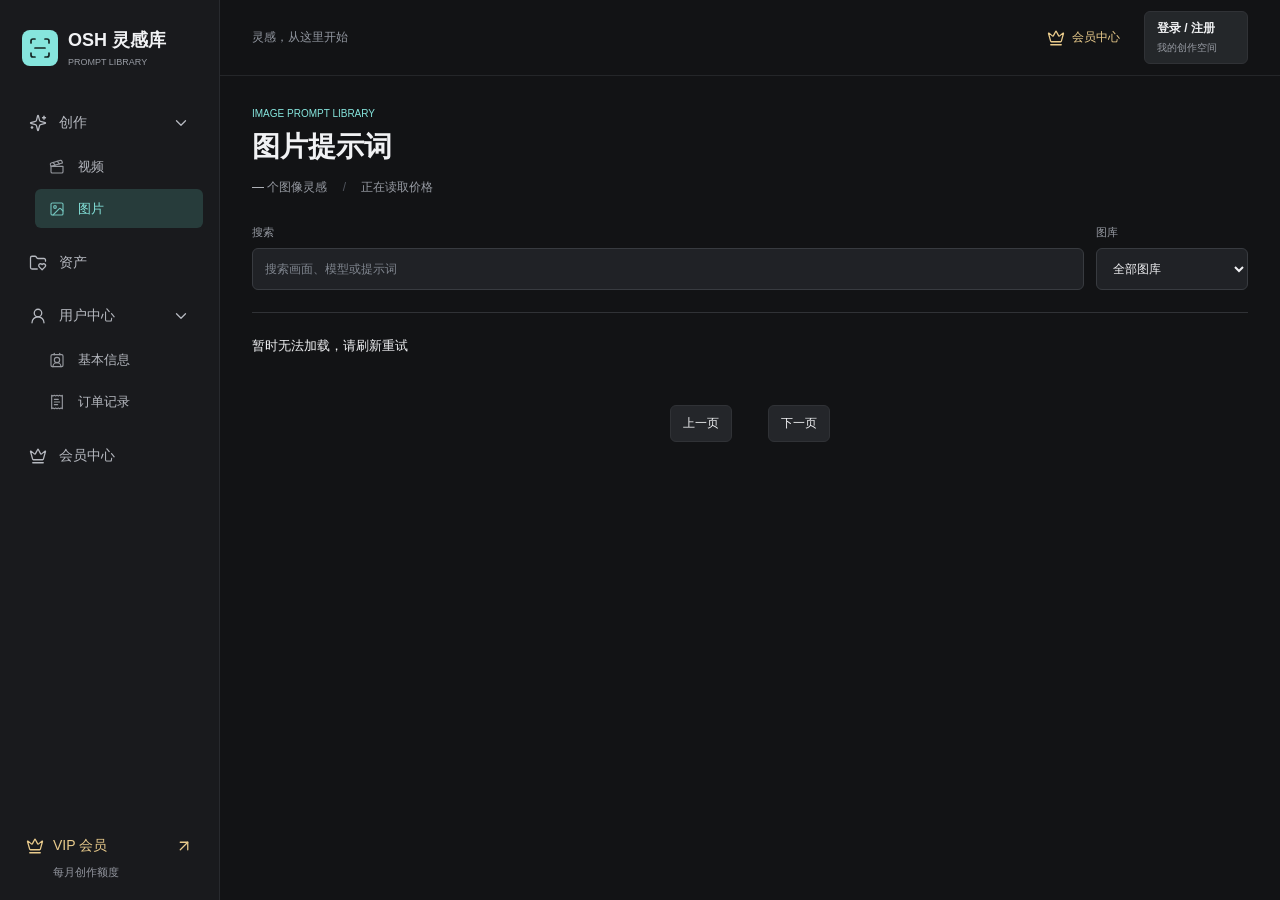
==== commit 3dbabfaf: "Bust account script cache for admin pricing controls" ====
--- a/images.html
+++ b/images.html
@@ -4,7 +4,7 @@
 <meta charset="utf-8"><meta name="viewport" content="width=device-width,initial-scale=1">
 <title>图片提示词 · OSH 灵感库</title>
 <meta name="description" content="浏览生成图片与对应中文提示词。">
-<link rel="stylesheet" href="/site.css?v=3"><script src="/web-vendor/lucide.min.js" defer></script><script src="/shell.js?v=1" defer></script><script src="/account.js?v=9" defer></script><script src="/images.js?v=7" defer></script>
+<link rel="stylesheet" href="/site.css?v=3"><script src="/web-vendor/lucide.min.js" defer></script><script src="/shell.js?v=1" defer></script><script src="/account.js?v=10" defer></script><script src="/images.js?v=7" defer></script>
 </head>
 <body>
 <header></header>
